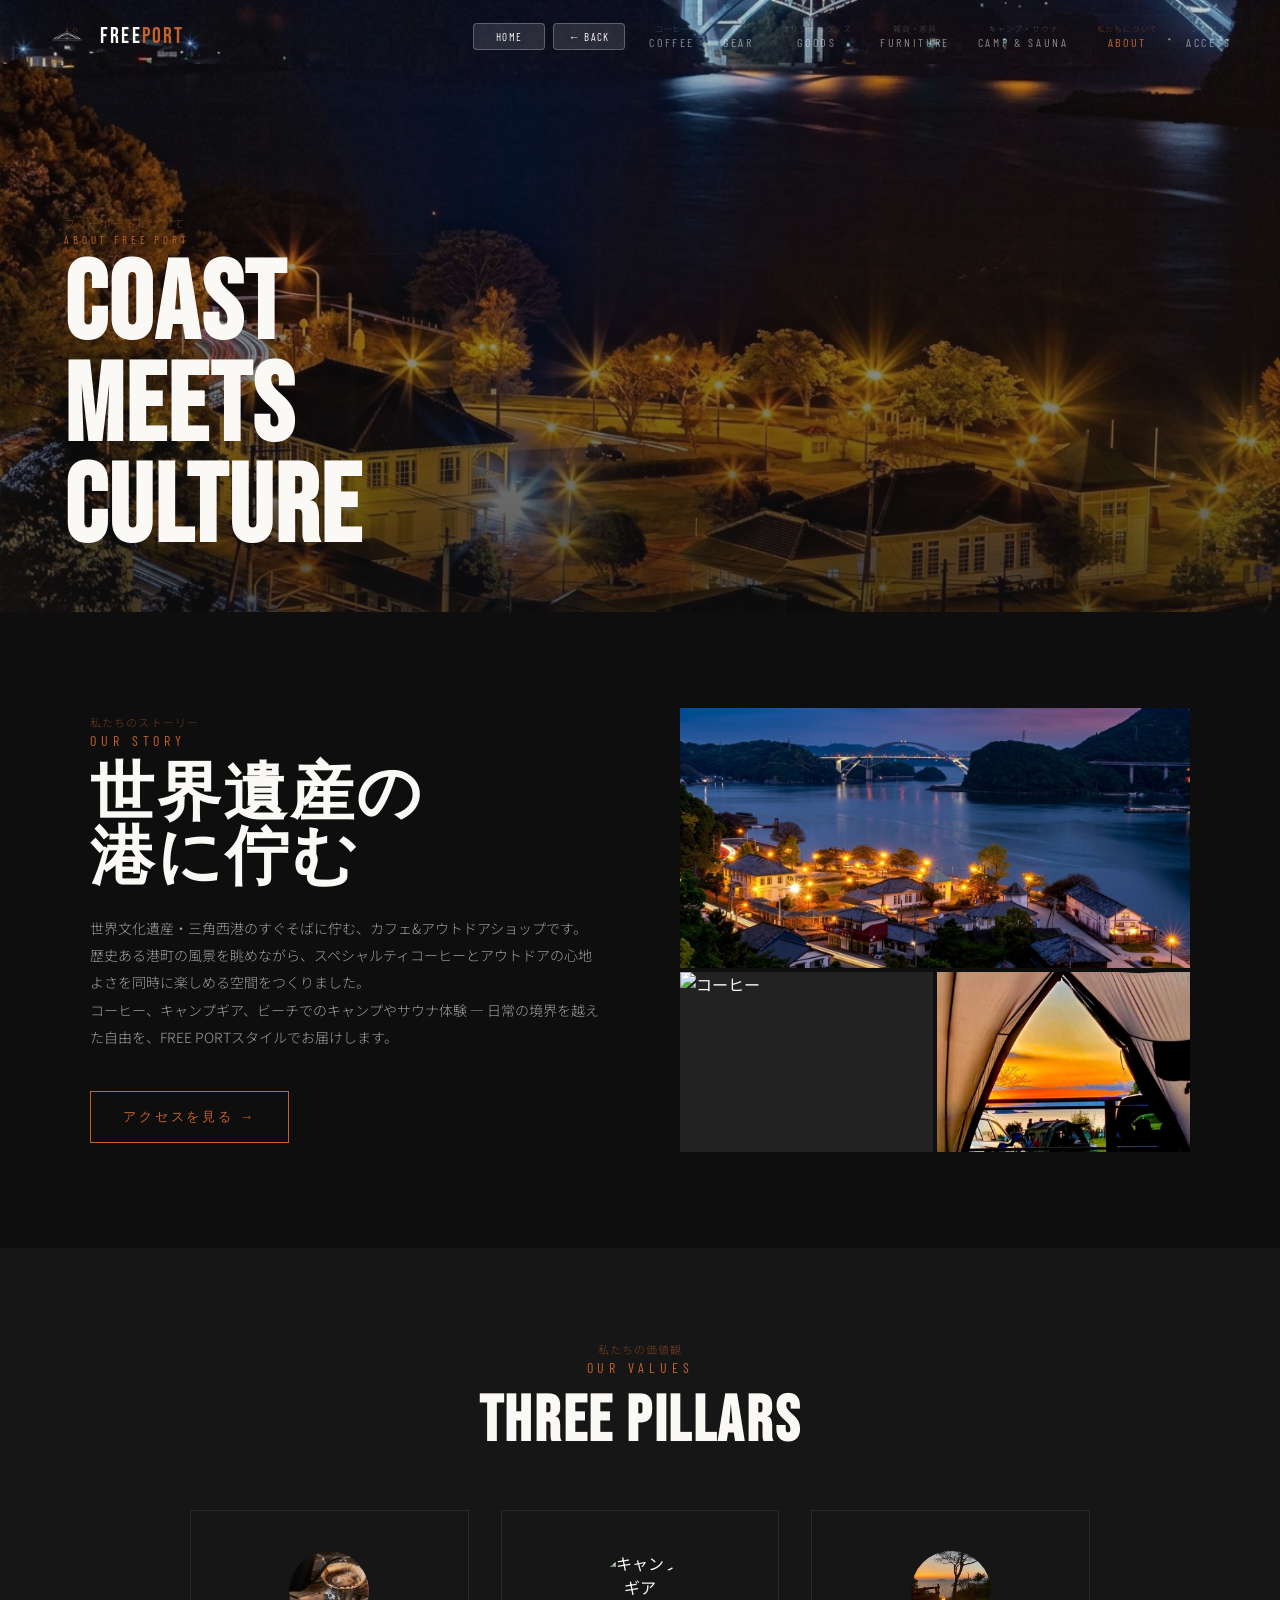
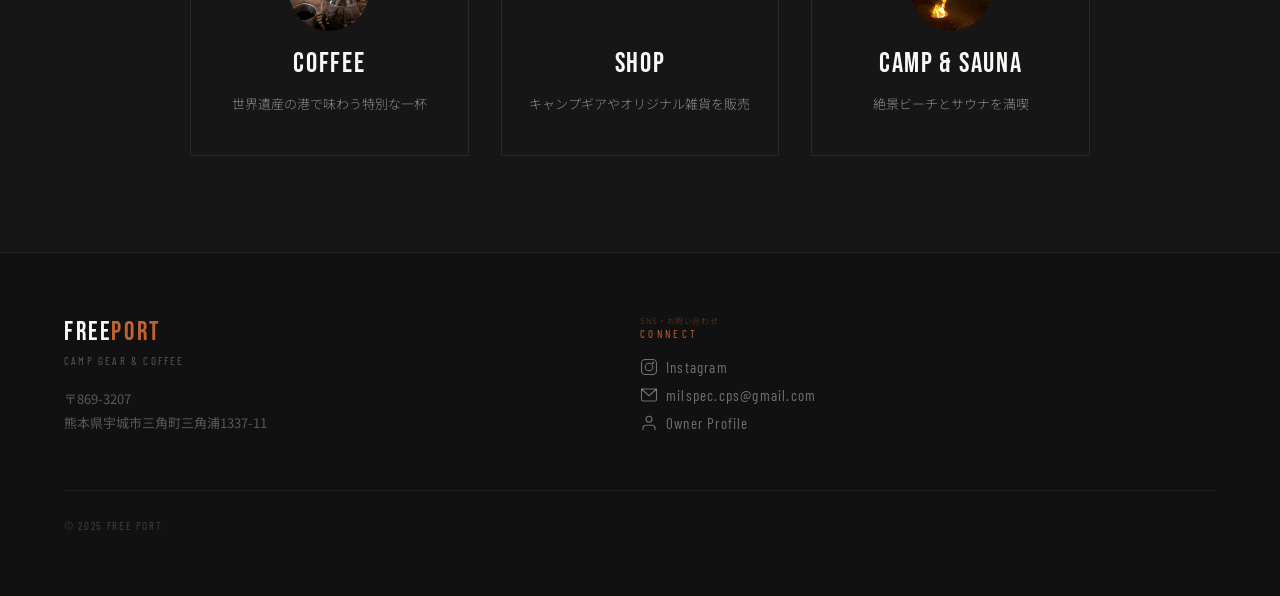
==== about.html @ 6ce8e7e0 "Update navigation with HOME/BACK buttons, swap coffee image, reverse furniture layout - Replace Back" ====
<!doctype html>
<html lang="ja">
    <head>
        <meta charset="UTF-8" />
        <meta name="viewport" content="width=device-width,initial-scale=1.0" />
        <title>About &mdash; FREE PORT</title>
        <link rel="stylesheet" href="css/shared.css" />
    </head>
    <body>
        <header class="site-header">
            <a href="index.html" class="h-logo">
                <div class="h-logo-svg" style="color: #faf9f6; width: 38px">
                    <svg
                        viewBox="0 0 320 140"
                        xmlns="http://www.w3.org/2000/svg"
                        fill="none"
                    >
                        <g
                            stroke="currentColor"
                            stroke-width="1.8"
                            stroke-linecap="round"
                            stroke-linejoin="round"
                        >
                            <line x1="52" y1="105" x2="268" y2="105" />
                            <path d="M52,105 Q160,15 268,105" />
                            <path d="M84,105 Q160,38 236,105" />
                            <path d="M160,105 L160,17" />
                            <path d="M52,105 L160,63 L268,105" />
                            <path d="M84,105 L160,42 L236,105" />
                            <path d="M52,105 L119,80 L160,105" />
                            <path d="M268,105 L201,80 L160,105" />
                            <path d="M119,80 L160,63 L201,80" />
                            <path d="M119,80 L84,105" />
                            <path d="M201,80 L236,105" />
                            <path
                                d="M38,116 Q64,109 90,116 Q116,123 142,116 Q168,109 194,116 Q220,123 246,116 Q272,109 284,113"
                                stroke-width="1.2"
                            />
                            <path
                                d="M38,124 Q64,117 90,124 Q116,131 142,124 Q168,117 194,124 Q220,131 246,124 Q272,117 284,121"
                                stroke-width="1.2"
                            />
                        </g>
                        <circle
                            cx="228"
                            cy="38"
                            r="17"
                            stroke="#C4622D"
                            stroke-width="2.2"
                        />
                    </svg>
                </div>
                <span class="h-logo-txt">FREE<span>PORT</span></span>
            </a>
            <div class="h-back-group">
                <a href="index.html" class="h-back-btn">HOME</a>
                <a href="javascript:history.back()" class="h-back-btn">← BACK</a>
            </div>
            <nav>
                <ul class="h-nav">
                    <li><a href="coffee.html"><span class="ja">コーヒー</span>Coffee</a></li>
                    <li><a href="gear.html"><span class="ja">ギア</span>Gear</a></li>
                    <li><a href="goods.html"><span class="ja">オリジナルグッズ</span>Goods</a></li>
                    <li><a href="furniture.html"><span class="ja">雑貨・家具</span>Furniture</a></li>
                    <li><a href="camp.html"><span class="ja">キャンプ・サウナ</span>Camp &amp; Sauna</a></li>
                    <li><a href="about.html" class="active"><span class="ja">私たちについて</span>About</a></li>
                    <li><a href="access.html"><span class="ja">アクセス</span>Access</a></li>
                </ul>
            </nav>
            <button class="h-menu-btn" aria-label="メニュー"><span></span></button>
        </header>

        <div class="page-hero">
            <div
                class="hero-bg"
                style="
                    background-image: url(&quot;images/IMG_6284.JPG&quot;);
                "
            ></div>
            <div class="hero-content">
                <p class="hero-label">
                    <span class="ja">フリーポートについて</span>About Free Port
                </p>
                <h1 class="hero-title">COAST<br />MEETS<br />CULTURE</h1>
            </div>
        </div>

        <section class="sec sec-dark">
            <div
                class="grid-2"
                style="
                    max-width: 1100px;
                    margin: 0 auto;
                    gap: 80px;
                    align-items: center;
                "
            >
                <div class="reveal">
                    <p class="sec-label">
                        <span class="ja">私たちのストーリー</span>Our Story
                    </p>
                    <h2 class="sec-title" style="color: #faf9f6">
                        世界遺産の<br />港に佇む
                    </h2>
                    <p class="sec-body">
                        世界文化遺産・三角西港のすぐそばに佇む、カフェ&amp;アウトドアショップです。
                    </p>
                    <p class="sec-body">
                        歴史ある港町の風景を眺めながら、スペシャルティコーヒーとアウトドアの心地よさを同時に楽しめる空間をつくりました。
                    </p>
                    <p class="sec-body">
                        コーヒー、キャンプギア、ビーチでのキャンプやサウナ体験 —
                        日常の境界を越えた自由を、FREE
                        PORTスタイルでお届けします。
                    </p>
                    <a href="access.html" class="cta-btn">アクセスを見る →</a>
                </div>
                <div
                    class="reveal reveal-d1 rg-2"
                    style="
                        display: grid;
                        grid-template-columns: 1fr 1fr;
                        grid-template-rows: auto auto;
                        gap: 4px;
                    "
                >
                    <div
                        class="img-fill"
                        style="grid-column: 1/-1; height: 260px"
                    >
                        <img
                            src="images/IMG_6280.JPG"
                            alt="&#24215;&#33303;"
                        />
                    </div>
                    <div class="img-fill" style="height: 180px">
                        <img
                            src="https://images.unsplash.com/photo-1495474472287-4d71bcdd2085?w=600&q=70"
                            alt="&#12467;&#12540;&#12498;&#12540;"
                        />
                    </div>
                    <div class="img-fill" style="height: 180px">
                        <img
                            src="images/IMG_6285.jpg"
                            alt="&#12461;&#12515;&#12531;&#12503;"
                        />
                    </div>
                </div>
            </div>
        </section>

        <section class="sec sec-mid" style="text-align: center">
            <p class="sec-label reveal" style="justify-content: center">
                <span class="ja">私たちの価値観</span>Our Values
            </p>
            <h2
                class="sec-title reveal"
                style="color: #faf9f6; margin-bottom: 56px"
            >
                THREE PILLARS
            </h2>
            <div
                class="grid-3"
                style="max-width: 900px; margin: 0 auto; gap: 32px"
            >
                <a
                    href="coffee.html"
                    class="reveal"
                    style="
                        padding: 40px 24px;
                        border: 1px solid rgba(255, 255, 255, 0.08);
                        text-decoration: none;
                        display: block;
                        transition: border-color 0.3s;
                    "
                    onmouseover="
                        this.style.borderColor = 'rgba(255,255,255,0.3)'
                    "
                    onmouseout="
                        this.style.borderColor = 'rgba(255,255,255,0.08)'
                    "
                >
                    <div
                        style="
                            width: 80px;
                            height: 80px;
                            border-radius: 50%;
                            overflow: hidden;
                            margin: 0 auto 16px;
                        "
                    >
                        <img
                            src="images/ChatGPT Image 2026年3月31日 16_02_15.png"
                            alt="コーヒー"
                            style="width: 100%; height: 100%; object-fit: cover"
                        />
                    </div>
                    <div
                        style="
                            font-family: &quot;Bebas Neue&quot;, sans-serif;
                            font-size: 28px;
                            letter-spacing: 0.06em;
                            color: #faf9f6;
                            margin-bottom: 12px;
                        "
                    >
                        COFFEE
                    </div>
                    <p
                        style="
                            font-size: 13px;
                            line-height: 1.8;
                            color: rgba(255, 255, 255, 0.5);
                            font-weight: 300;
                        "
                    >
                        世界遺産の港で味わう特別な一杯
                    </p>
                </a>
                <a
                    href="index.html#shop"
                    class="reveal reveal-d1"
                    style="
                        padding: 40px 24px;
                        border: 1px solid rgba(255, 255, 255, 0.08);
                        text-decoration: none;
                        display: block;
                        transition: border-color 0.3s;
                    "
                    onmouseover="
                        this.style.borderColor = 'rgba(255,255,255,0.3)'
                    "
                    onmouseout="
                        this.style.borderColor = 'rgba(255,255,255,0.08)'
                    "
                >
                    <div
                        style="
                            width: 80px;
                            height: 80px;
                            border-radius: 50%;
                            overflow: hidden;
                            margin: 0 auto 16px;
                        "
                    >
                        <img
                            src="https://images.unsplash.com/photo-1504280390367-361c6d9f38f4?w=200&q=70"
                            alt="キャンプギア"
                            style="width: 100%; height: 100%; object-fit: cover"
                        />
                    </div>
                    <div
                        style="
                            font-family: &quot;Bebas Neue&quot;, sans-serif;
                            font-size: 28px;
                            letter-spacing: 0.06em;
                            color: #faf9f6;
                            margin-bottom: 12px;
                        "
                    >
                        SHOP
                    </div>
                    <p
                        style="
                            font-size: 13px;
                            line-height: 1.8;
                            color: rgba(255, 255, 255, 0.5);
                            font-weight: 300;
                        "
                    >
                        キャンプギアやオリジナル雑貨を販売
                    </p>
                </a>
                <a
                    href="camp.html"
                    class="reveal reveal-d2"
                    style="
                        padding: 40px 24px;
                        border: 1px solid rgba(255, 255, 255, 0.08);
                        text-decoration: none;
                        display: block;
                        transition: border-color 0.3s;
                    "
                    onmouseover="
                        this.style.borderColor = 'rgba(255,255,255,0.3)'
                    "
                    onmouseout="
                        this.style.borderColor = 'rgba(255,255,255,0.08)'
                    "
                >
                    <div
                        style="
                            width: 80px;
                            height: 80px;
                            border-radius: 50%;
                            overflow: hidden;
                            margin: 0 auto 16px;
                        "
                    >
                        <img
                            src="images/IMG_6282.jpg"
                            alt="ビーチ"
                            style="width: 100%; height: 100%; object-fit: cover"
                        />
                    </div>
                    <div
                        style="
                            font-family: &quot;Bebas Neue&quot;, sans-serif;
                            font-size: 28px;
                            letter-spacing: 0.06em;
                            color: #faf9f6;
                            margin-bottom: 12px;
                        "
                    >
                        CAMP &amp; SAUNA
                    </div>
                    <p
                        style="
                            font-size: 13px;
                            line-height: 1.8;
                            color: rgba(255, 255, 255, 0.5);
                            font-weight: 300;
                        "
                    >
                        絶景ビーチとサウナを満喫
                    </p>
                </a>
            </div>
        </section>

        <footer class="site-footer">
            <div class="footer-inner">
                <div>
                    <div class="footer-brand">FREE<span>PORT</span></div>
                    <div class="footer-sub">Camp Gear &amp; Coffee</div>
                    <div class="footer-addr">
                        〒869-3207<br>熊本県宇城市三角町三角浦1337-11
                    </div>
                </div>
                <div>
                    <div class="footer-col-title">
                        <span class="ja">SNS・お問い合わせ</span>Connect
                    </div>
                    <ul class="footer-links">
                        <li>
                            <a href="https://www.instagram.com/freeport.misumi/" target="_blank" style="display:flex;align-items:center;gap:8px">
                                <svg width="18" height="18" viewBox="0 0 24 24" fill="none" stroke="currentColor" stroke-width="1.5" stroke-linecap="round" stroke-linejoin="round"><rect x="2" y="2" width="20" height="20" rx="5"/><circle cx="12" cy="12" r="5"/><circle cx="17.5" cy="6.5" r="1.5" fill="currentColor" stroke="none"/></svg>
                                Instagram
                            </a>
                        </li>
                        <li>
                            <a href="mailto:milspec.cps@gmail.com" style="display:flex;align-items:center;gap:8px">
                                <svg width="18" height="18" viewBox="0 0 24 24" fill="none" stroke="currentColor" stroke-width="1.5" stroke-linecap="round" stroke-linejoin="round"><rect x="2" y="4" width="20" height="16" rx="2"/><path d="M22 4L12 13 2 4"/></svg>
                                milspec.cps@gmail.com
                            </a>
                        </li>
                        <li>
                            <a href="https://share-me.design/TOKIO" target="_blank" style="display:flex;align-items:center;gap:8px">
                                <svg width="18" height="18" viewBox="0 0 24 24" fill="none" stroke="currentColor" stroke-width="1.5" stroke-linecap="round" stroke-linejoin="round"><path d="M20 21v-2a4 4 0 0 0-4-4H8a4 4 0 0 0-4 4v2"/><circle cx="12" cy="7" r="4"/></svg>
                                Owner Profile
                            </a>
                        </li>
                    </ul>
                </div>
            </div>
            <div class="footer-bottom">
                <span class="footer-copy">&copy; 2025 FREE PORT.</span>
                            </div>
        </footer>
        <script src="js/shared.js"></script>
    </body>
</html>
---- css/shared.css ----
@import url('https://fonts.googleapis.com/css2?family=Bebas+Neue&family=Barlow+Condensed:wght@300;400;600&family=Noto+Sans+JP:wght@300;400&display=swap');
*,*::before,*::after{margin:0;padding:0;box-sizing:border-box}
html{scroll-behavior:smooth}
body{font-family:'Noto Sans JP',sans-serif;background:#0e0e0e;color:#FAF9F6;overflow-x:hidden}
:root{--rust:#C4622D;--sand:#E8DCC8;--dark:#0e0e0e;--mid:#161616;--white:#FAF9F6;--ocean:#2B5F75}
a{color:inherit;text-decoration:none}
img{display:block;width:100%;object-fit:cover}

/* HEADER */
.site-header{position:fixed;top:0;left:0;right:0;z-index:100;height:72px;display:flex;align-items:center;justify-content:space-between;padding:0 48px;transition:background 0.4s,backdrop-filter 0.4s}
.site-header.scrolled{background:rgba(14,14,14,0.92);backdrop-filter:blur(14px)}
.h-logo{display:flex;align-items:center;gap:14px}
.h-logo-svg{width:38px;height:auto;flex-shrink:0}
.h-logo-txt{font-family:'Bebas Neue',sans-serif;font-size:22px;letter-spacing:0.1em;color:var(--white)}
.h-logo-txt span{color:var(--rust)}
.h-nav{display:flex;gap:28px;list-style:none}
.h-nav a{font-family:'Barlow Condensed',sans-serif;font-size:12px;letter-spacing:0.22em;text-transform:uppercase;color:rgba(255,255,255,0.5);transition:color 0.2s;display:flex;flex-direction:column;align-items:center;line-height:1}
.h-nav a .ja{font-family:'Noto Sans JP',sans-serif;font-size:8px;font-weight:300;letter-spacing:0.1em;opacity:0.5;margin-bottom:3px;text-transform:none;display:block}
.h-nav a:hover,.h-nav a.active{color:var(--rust)}
/* MOBILE MENU BUTTON */
.h-menu-btn{display:none;align-items:center;justify-content:center;width:40px;height:40px;background:none;border:none;cursor:pointer;z-index:101}
.h-menu-btn span,.h-menu-btn span::before,.h-menu-btn span::after{display:block;width:20px;height:1.5px;background:var(--white);position:relative;transition:all 0.3s}
.h-menu-btn span::before,.h-menu-btn span::after{content:'';position:absolute;left:0}
.h-menu-btn span::before{top:-6px}
.h-menu-btn span::after{top:6px}
.h-menu-btn.open span{background:transparent}
.h-menu-btn.open span::before{top:0;transform:rotate(45deg)}
.h-menu-btn.open span::after{top:0;transform:rotate(-45deg)}
.h-back{font-family:'Barlow Condensed',sans-serif;font-size:11px;letter-spacing:0.2em;text-transform:uppercase;color:rgba(255,255,255,0.4);display:flex;align-items:center;gap:6px;transition:color 0.2s;margin-left:auto;margin-right:24px;white-space:nowrap}
.h-back:hover{color:var(--rust)}
.h-back-group{display:flex;align-items:center;gap:8px;margin-left:auto;margin-right:24px}
.h-back-btn{font-family:'Barlow Condensed',sans-serif;font-size:11px;letter-spacing:0.12em;text-transform:uppercase;color:#faf9f6;background:rgba(255,255,255,0.12);border:1px solid rgba(255,255,255,0.25);border-radius:4px;padding:6px 14px;min-width:72px;text-align:center;justify-content:center;white-space:nowrap;transition:background 0.2s,color 0.2s,border-color 0.2s;text-decoration:none;display:inline-flex;align-items:center;gap:4px}
.h-back-btn:hover{background:var(--rust);border-color:var(--rust);color:#fff}

/* PAGE HERO */
.page-hero{height:68vh;min-height:480px;position:relative;display:flex;align-items:flex-end;overflow:hidden}
.hero-bg{position:absolute;inset:0;background-size:cover;background-position:center;transition:transform 8s ease}
.page-hero:hover .hero-bg{transform:scale(1.03)}
.hero-bg::after{content:'';position:absolute;inset:0;background:linear-gradient(to bottom,rgba(14,14,14,0.15) 0%,rgba(14,14,14,0.72) 100%)}
.hero-content{position:relative;z-index:1;padding:0 64px 52px}
.hero-label{font-family:'Barlow Condensed',sans-serif;font-size:11px;letter-spacing:0.35em;text-transform:uppercase;color:var(--rust);margin-bottom:10px}
.hero-title{font-family:'Bebas Neue',sans-serif;font-size:clamp(52px,9vw,110px);line-height:0.92;letter-spacing:0.02em;color:var(--white)}

/* SECTION BASE */
.sec{padding:96px 64px}
.sec-label{font-family:'Barlow Condensed',sans-serif;font-size:14px;letter-spacing:0.35em;text-transform:uppercase;color:var(--rust);margin-bottom:14px}
.sec-title{font-family:'Bebas Neue',sans-serif;font-size:clamp(38px,5vw,68px);letter-spacing:0.04em;line-height:1;margin-bottom:24px}
.sec-body{font-size:14px;line-height:1.95;color:rgba(255,255,255,0.6);font-weight:300;max-width:520px}
.sec-dark{background:var(--dark)}
.sec-mid{background:var(--mid)}
.sec-light{background:#F5F0EA;color:#1a1a1a}
.sec-light .sec-label{color:var(--rust)}
.sec-light .sec-body{color:rgba(0,0,0,0.55)}

/* GRID */
.grid-2{display:grid;grid-template-columns:1fr 1fr;gap:0}
.grid-3{display:grid;grid-template-columns:repeat(3,1fr);gap:2px}
.img-fill{overflow:hidden;background:#222}
.img-fill img{height:100%;object-fit:cover;transition:transform 0.6s ease}
.img-fill:hover img{transform:scale(1.04)}

/* FEATURE LIST */
.feat-list{display:flex;flex-direction:column;gap:0;margin-top:40px}
.feat-item{display:flex;gap:20px;align-items:flex-start;padding:24px 0;border-bottom:1px solid rgba(255,255,255,0.07)}
.feat-item:first-child{border-top:1px solid rgba(255,255,255,0.07)}
.feat-icon{width:40px;height:40px;background:var(--ocean);display:flex;align-items:center;justify-content:center;font-size:18px;flex-shrink:0;margin-top:2px}
.feat-title{font-family:'Barlow Condensed',sans-serif;font-size:16px;letter-spacing:0.1em;text-transform:uppercase;color:var(--white);margin-bottom:5px}
.feat-desc{font-size:13px;line-height:1.75;color:rgba(255,255,255,0.5);font-weight:300}

/* CTA BUTTON */
.cta-btn{display:inline-flex;align-items:center;gap:14px;font-family:'Barlow Condensed',sans-serif;font-size:13px;letter-spacing:0.22em;text-transform:uppercase;color:var(--rust);border:1px solid var(--rust);padding:16px 32px;transition:all 0.3s;margin-top:40px}
.cta-btn:hover{background:var(--rust);color:var(--white)}

/* REVEAL */
.reveal{opacity:1;transform:none;transition:opacity 0.8s ease,transform 0.8s ease}
.js-loaded .reveal{opacity:0;transform:translateY(28px)}
.js-loaded .reveal.visible{opacity:1;transform:none}
.reveal-d1{transition-delay:0.1s}.reveal-d2{transition-delay:0.2s}.reveal-d3{transition-delay:0.3s}

/* FOOTER */
.site-footer{background:#111;border-top:1px solid rgba(255,255,255,0.07);padding:64px}
.footer-inner{display:grid;grid-template-columns:2fr 1fr 1fr;gap:56px;margin-bottom:48px}
.footer-brand{font-family:'Bebas Neue',sans-serif;font-size:26px;letter-spacing:0.1em;color:var(--white);margin-bottom:6px}
.footer-brand span{color:var(--rust)}
.footer-sub{font-family:'Barlow Condensed',sans-serif;font-size:11px;letter-spacing:0.2em;text-transform:uppercase;color:rgba(255,255,255,0.3);margin-bottom:20px}
.footer-addr{font-size:13px;line-height:1.85;color:rgba(255,255,255,0.3)}
.footer-col-title{font-family:'Barlow Condensed',sans-serif;font-size:11px;letter-spacing:0.3em;text-transform:uppercase;color:var(--rust);margin-bottom:18px}
.footer-links{list-style:none}
.footer-links li{margin-bottom:10px}
.footer-links a{font-family:'Barlow Condensed',sans-serif;font-size:15px;letter-spacing:0.08em;color:rgba(255,255,255,0.4);transition:color 0.2s}
.footer-links a:hover{color:var(--white)}
.footer-bottom{padding-top:28px;border-top:1px solid rgba(255,255,255,0.06);display:flex;justify-content:space-between;align-items:center}
.footer-copy{font-family:'Barlow Condensed',sans-serif;font-size:11px;letter-spacing:0.15em;color:rgba(255,255,255,0.2)}

/* MOBILE */
@media(max-width:768px){
  .site-header{padding:0 20px;height:56px}
  .h-nav{display:none}
  .h-menu-btn{display:flex!important}
  .h-nav.open{display:flex;flex-direction:column;position:fixed;top:56px;left:0;right:0;bottom:0;background:rgba(14,14,14,0.97);padding:40px 24px;gap:0;z-index:99}
  .h-nav.open li{border-bottom:1px solid rgba(255,255,255,0.06)}
  .h-nav.open a{padding:18px 0;font-size:14px;letter-spacing:0.18em;flex-direction:row;gap:10px;align-items:center}
  .h-nav.open a .ja{display:none}
  .sec{padding:48px 20px}
  .hero-content{padding:0 20px 28px}
  .hero-title{font-size:clamp(40px,12vw,64px)!important}
  .sec-title{font-size:clamp(28px,8vw,44px)!important}
  .sec-body{font-size:13px;line-height:1.85}
  .page-hero{height:55vh;min-height:360px}
  .grid-2,.grid-3{grid-template-columns:1fr}
  .footer-inner{grid-template-columns:1fr;gap:32px}
  .site-footer{padding:40px 20px}
  .footer-bottom{flex-direction:column;gap:8px}
  .cta-btn{padding:14px 24px;font-size:12px;width:100%;justify-content:center}
  /* responsive grid helpers */
  .rg{grid-template-columns:1fr!important}
  .rg-2{grid-template-columns:1fr 1fr!important}
  .rg [style*="grid-column"]{grid-column:1/-1!important}
  .rg [style*="grid-row"]{grid-row:auto!important}
  .rg-gap{gap:40px!important}
  .feat-list{margin-top:28px}
  .feat-item{padding:18px 0}
}

/* BILINGUAL - Japanese subtitle above English */
.ja{font-family:'Noto Sans JP',sans-serif;font-weight:300;letter-spacing:0.1em;text-transform:none;display:block;opacity:0.5;line-height:1}
.h-nav a .ja{font-size:8px;margin-bottom:3px;opacity:0.45}
.hero-label .ja,.sec-label .ja{font-size:11px;margin-bottom:4px;opacity:0.55}
.footer-col-title .ja{font-size:8px;margin-bottom:2px;letter-spacing:0.08em}
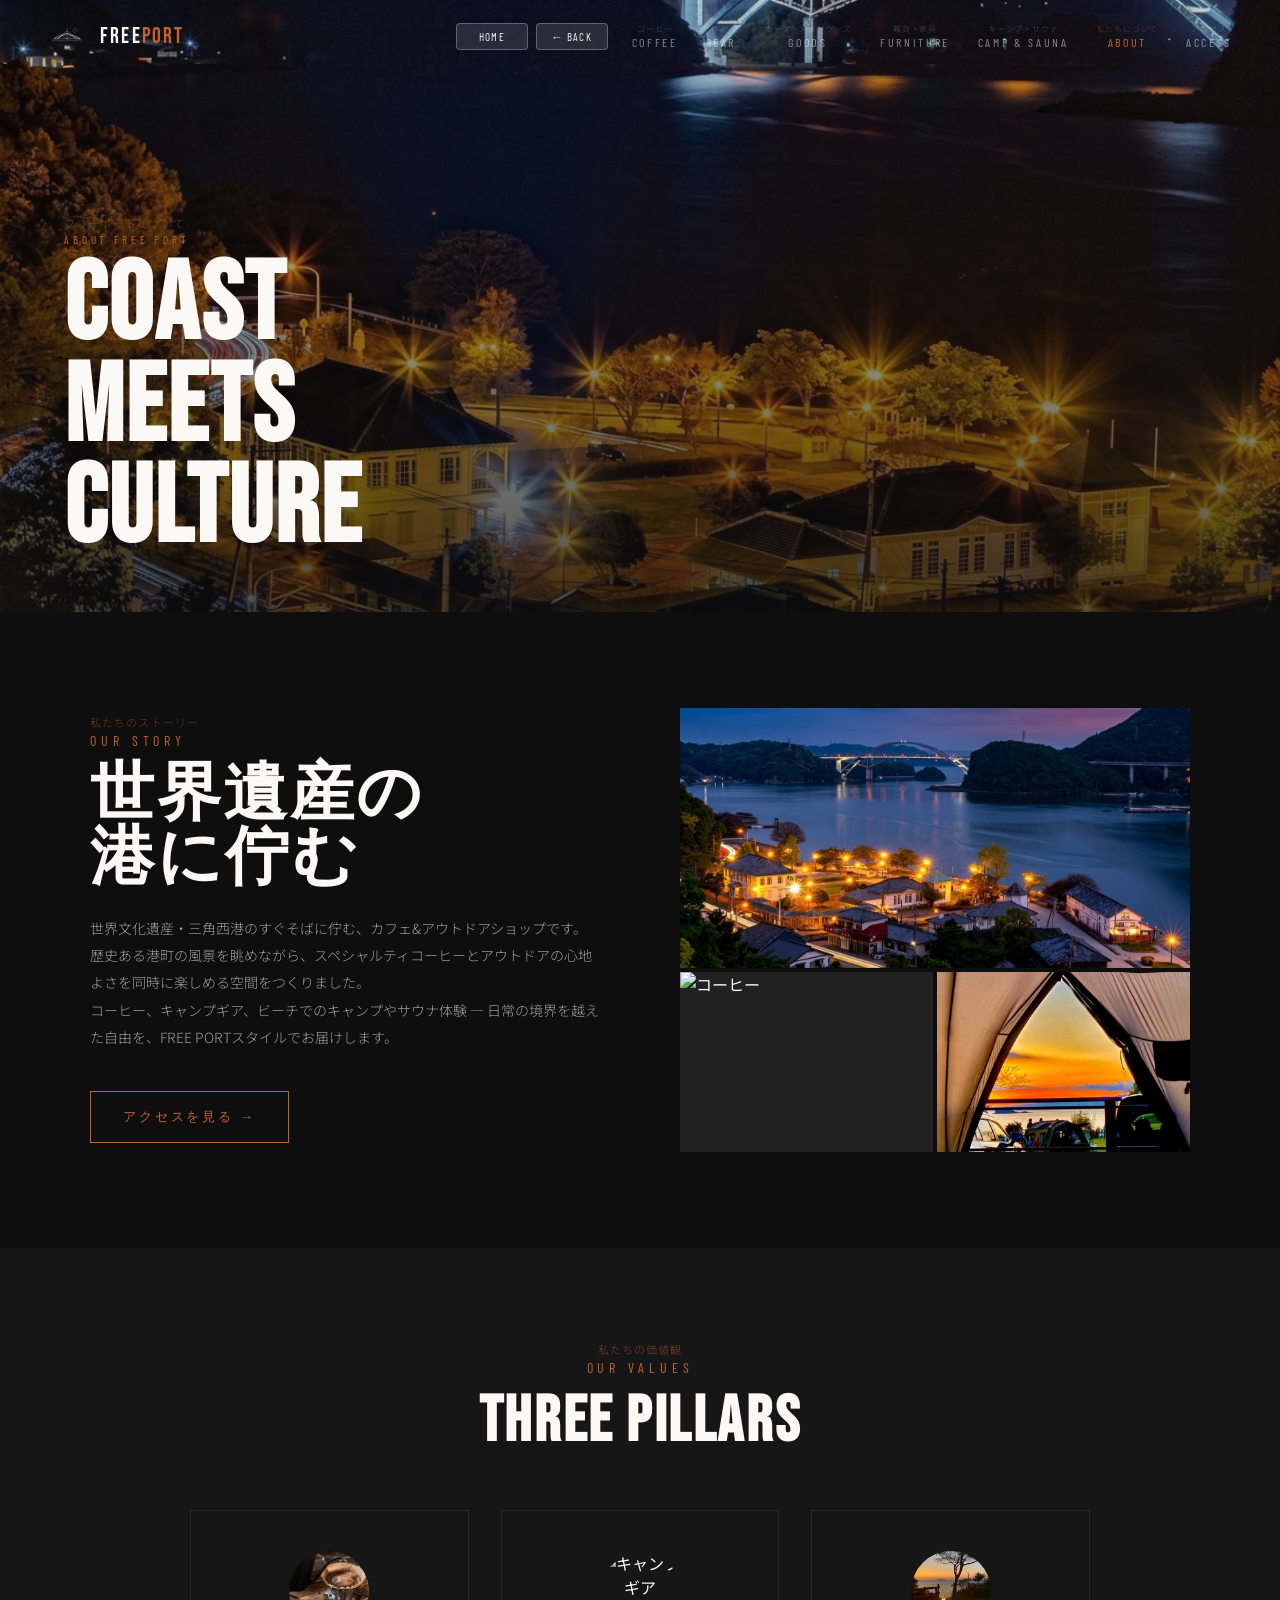
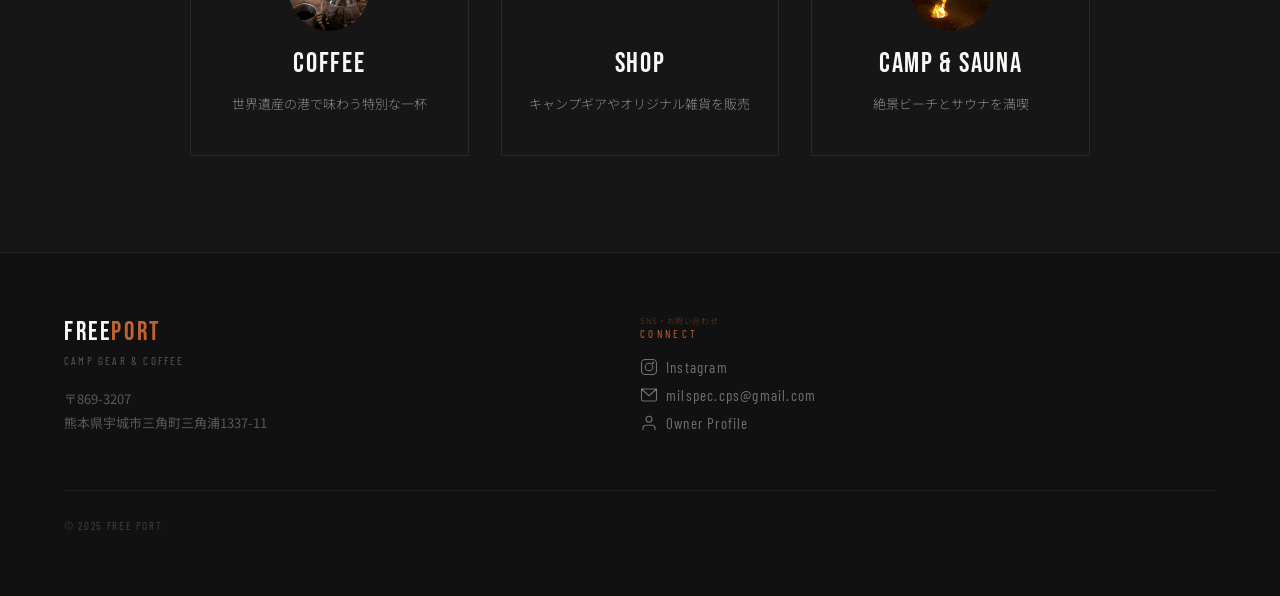
==== commit aeba0d9f: "Rename Original Goods to Ordermade, update gear/goods text and mobile layout fixes Co-Authored-By: C" ====
--- a/about.html
+++ b/about.html
@@ -60,7 +60,7 @@
                 <ul class="h-nav">
                     <li><a href="coffee.html"><span class="ja">コーヒー</span>Coffee</a></li>
                     <li><a href="gear.html"><span class="ja">ギア</span>Gear</a></li>
-                    <li><a href="goods.html"><span class="ja">オリジナルグッズ</span>Goods</a></li>
+                    <li><a href="goods.html"><span class="ja">オーダーメイドグッズ</span>Goods</a></li>
                     <li><a href="furniture.html"><span class="ja">雑貨・家具</span>Furniture</a></li>
                     <li><a href="camp.html"><span class="ja">キャンプ・サウナ</span>Camp &amp; Sauna</a></li>
                     <li><a href="about.html" class="active"><span class="ja">私たちについて</span>About</a></li>
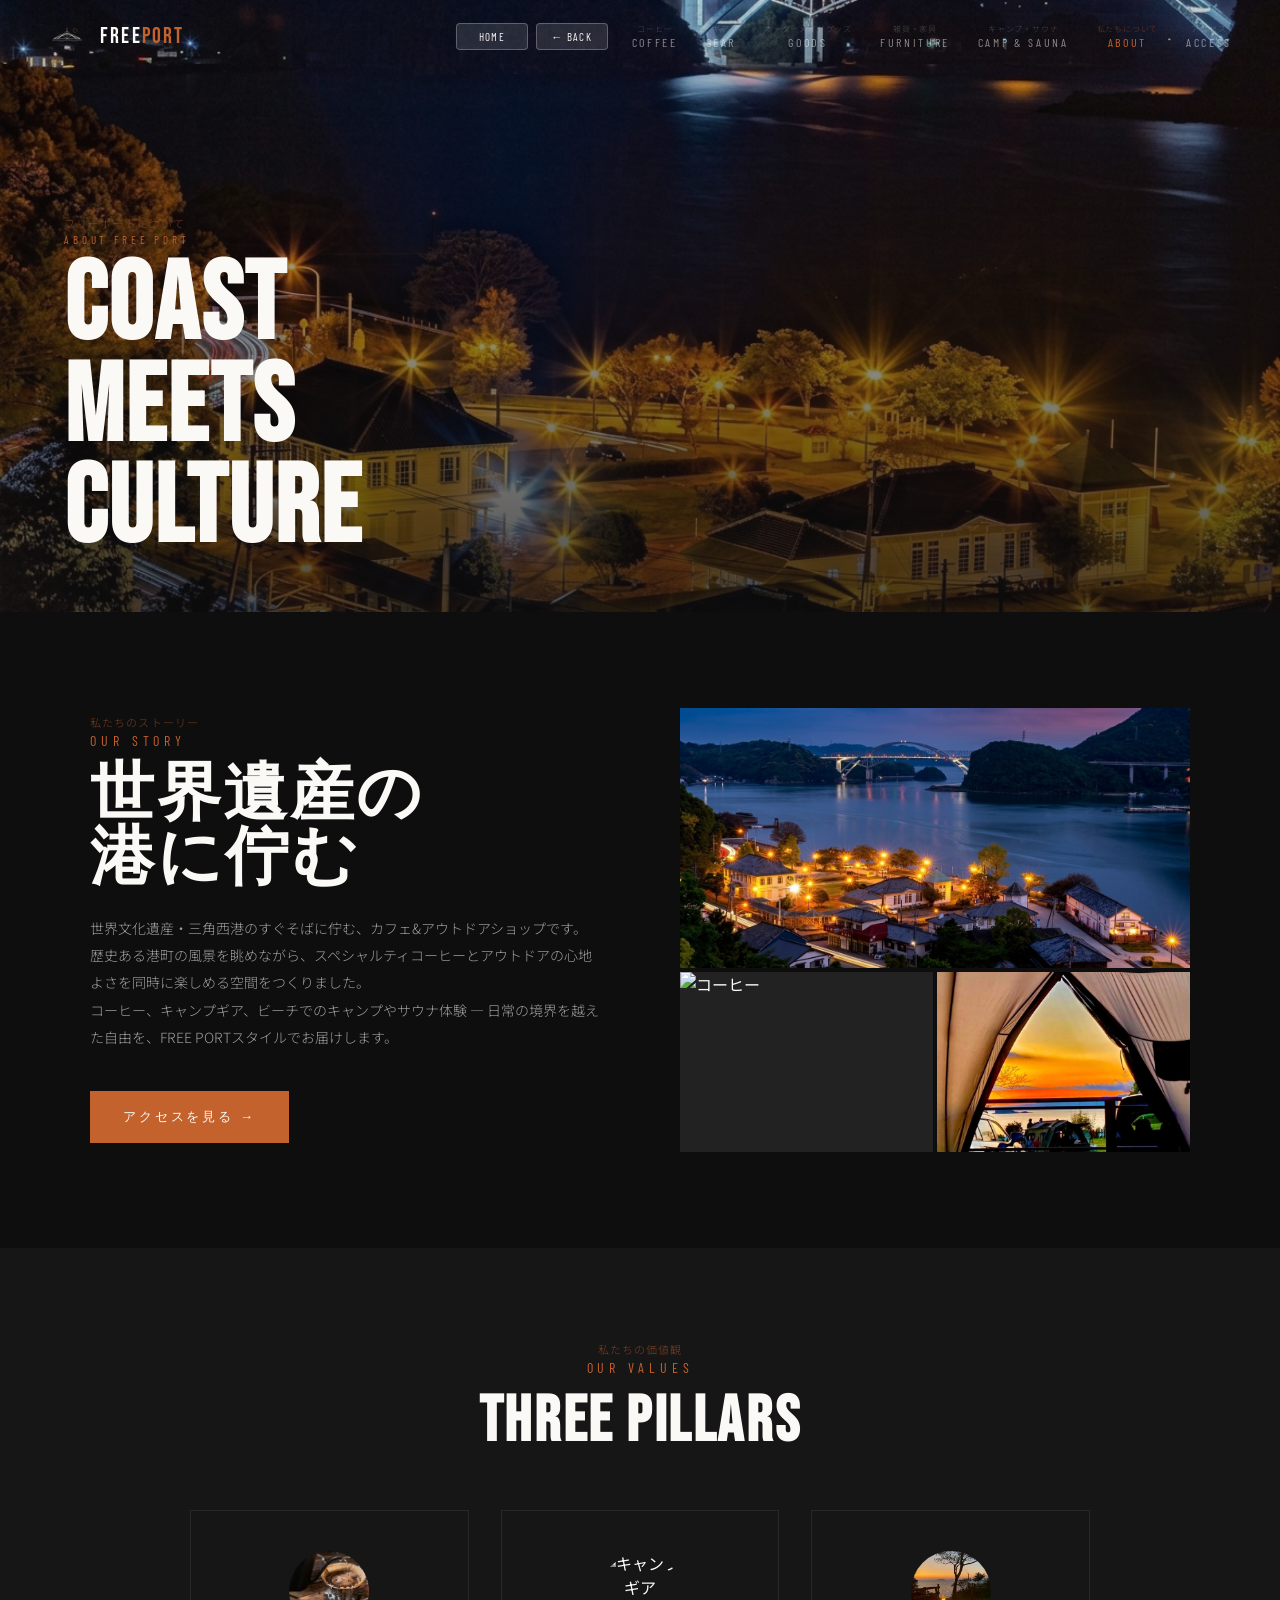
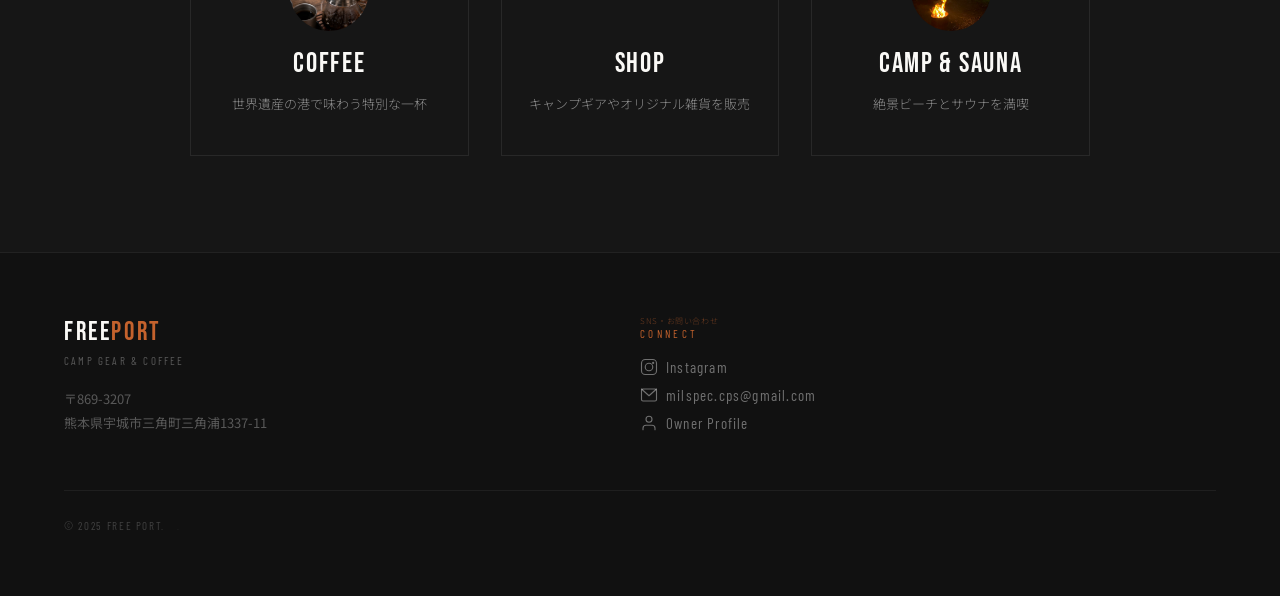
==== commit 7d9124d2: "Add admin CMS with index/footer/password editors and page updates - Add admin.html with full CMS: ed" ====
--- a/about.html
+++ b/about.html
@@ -73,15 +73,16 @@
         <div class="page-hero">
             <div
                 class="hero-bg"
+                data-cms-image="about_hero"
                 style="
                     background-image: url(&quot;images/IMG_6284.JPG&quot;);
                 "
             ></div>
             <div class="hero-content">
-                <p class="hero-label">
+                <p class="hero-label" data-cms-section="about_hero" data-cms-field="label">
                     <span class="ja">フリーポートについて</span>About Free Port
                 </p>
-                <h1 class="hero-title">COAST<br />MEETS<br />CULTURE</h1>
+                <h1 class="hero-title" data-cms-section="about_hero" data-cms-field="title">COAST<br />MEETS<br />CULTURE</h1>
             </div>
         </div>
 
@@ -96,19 +97,19 @@
                 "
             >
                 <div class="reveal">
-                    <p class="sec-label">
+                    <p class="sec-label" data-cms-section="about_story" data-cms-field="label">
                         <span class="ja">私たちのストーリー</span>Our Story
                     </p>
-                    <h2 class="sec-title" style="color: #faf9f6">
+                    <h2 class="sec-title" style="color: #faf9f6" data-cms-section="about_story" data-cms-field="title">
                         世界遺産の<br />港に佇む
                     </h2>
-                    <p class="sec-body">
+                    <p class="sec-body" data-cms-section="about_story" data-cms-field="body1">
                         世界文化遺産・三角西港のすぐそばに佇む、カフェ&amp;アウトドアショップです。
                     </p>
-                    <p class="sec-body">
+                    <p class="sec-body" data-cms-section="about_story" data-cms-field="body2">
                         歴史ある港町の風景を眺めながら、スペシャルティコーヒーとアウトドアの心地よさを同時に楽しめる空間をつくりました。
                     </p>
-                    <p class="sec-body">
+                    <p class="sec-body" data-cms-section="about_story" data-cms-field="body3">
                         コーヒー、キャンプギア、ビーチでのキャンプやサウナ体験 —
                         日常の境界を越えた自由を、FREE
                         PORTスタイルでお届けします。
@@ -126,6 +127,7 @@
                 >
                     <div
                         class="img-fill"
+                        data-cms-image="about_story_1"
                         style="grid-column: 1/-1; height: 260px"
                     >
                         <img
@@ -133,13 +135,13 @@
                             alt="&#24215;&#33303;"
                         />
                     </div>
-                    <div class="img-fill" style="height: 180px">
+                    <div class="img-fill" data-cms-image="about_story_2" style="height: 180px">
                         <img
                             src="https://images.unsplash.com/photo-1495474472287-4d71bcdd2085?w=600&q=70"
                             alt="&#12467;&#12540;&#12498;&#12540;"
                         />
                     </div>
-                    <div class="img-fill" style="height: 180px">
+                    <div class="img-fill" data-cms-image="about_story_3" style="height: 180px">
                         <img
                             src="images/IMG_6285.jpg"
                             alt="&#12461;&#12515;&#12531;&#12503;"
@@ -150,12 +152,13 @@
         </section>
 
         <section class="sec sec-mid" style="text-align: center">
-            <p class="sec-label reveal" style="justify-content: center">
+            <p class="sec-label reveal" style="justify-content: center" data-cms-section="about_values" data-cms-field="label">
                 <span class="ja">私たちの価値観</span>Our Values
             </p>
             <h2
                 class="sec-title reveal"
                 style="color: #faf9f6; margin-bottom: 56px"
+                data-cms-section="about_values" data-cms-field="title"
             >
                 THREE PILLARS
             </h2>
@@ -203,6 +206,7 @@
                             color: #faf9f6;
                             margin-bottom: 12px;
                         "
+                        data-cms-section="about_pillar_coffee" data-cms-field="title"
                     >
                         COFFEE
                     </div>
@@ -213,6 +217,7 @@
                             color: rgba(255, 255, 255, 0.5);
                             font-weight: 300;
                         "
+                        data-cms-section="about_pillar_coffee" data-cms-field="body"
                     >
                         世界遺産の港で味わう特別な一杯
                     </p>
@@ -257,6 +262,7 @@
                             color: #faf9f6;
                             margin-bottom: 12px;
                         "
+                        data-cms-section="about_pillar_shop" data-cms-field="title"
                     >
                         SHOP
                     </div>
@@ -267,6 +273,7 @@
                             color: rgba(255, 255, 255, 0.5);
                             font-weight: 300;
                         "
+                        data-cms-section="about_pillar_shop" data-cms-field="body"
                     >
                         キャンプギアやオリジナル雑貨を販売
                     </p>
@@ -311,6 +318,7 @@
                             color: #faf9f6;
                             margin-bottom: 12px;
                         "
+                        data-cms-section="about_pillar_camp" data-cms-field="title"
                     >
                         CAMP &amp; SAUNA
                     </div>
@@ -321,6 +329,7 @@
                             color: rgba(255, 255, 255, 0.5);
                             font-weight: 300;
                         "
+                        data-cms-section="about_pillar_camp" data-cms-field="body"
                     >
                         絶景ビーチとサウナを満喫
                     </p>
@@ -364,9 +373,10 @@
                 </div>
             </div>
             <div class="footer-bottom">
-                <span class="footer-copy">&copy; 2025 FREE PORT.</span>
+                <span class="footer-copy">&copy; 2025 FREE PORT. <a href="admin.html" style="color:rgba(255,255,255,0.1);font-size:10px;text-decoration:none;margin-left:8px">.</a></span>
                             </div>
         </footer>
         <script src="js/shared.js"></script>
+        <script src="js/cms-loader.js"></script>
     </body>
 </html>
--- a/css/shared.css
+++ b/css/shared.css
@@ -68,8 +68,8 @@
 .feat-desc{font-size:13px;line-height:1.75;color:rgba(255,255,255,0.5);font-weight:300}
 
 /* CTA BUTTON */
-.cta-btn{display:inline-flex;align-items:center;gap:14px;font-family:'Barlow Condensed',sans-serif;font-size:13px;letter-spacing:0.22em;text-transform:uppercase;color:var(--rust);border:1px solid var(--rust);padding:16px 32px;transition:all 0.3s;margin-top:40px}
-.cta-btn:hover{background:var(--rust);color:var(--white)}
+.cta-btn{display:inline-flex;align-items:center;gap:14px;font-family:'Barlow Condensed',sans-serif;font-size:13px;letter-spacing:0.22em;text-transform:uppercase;background:var(--rust);color:var(--white);border:1px solid var(--rust);padding:16px 32px;transition:all 0.3s;margin-top:40px}
+.cta-btn:hover{background:#a84e1e;border-color:#a84e1e;color:var(--white)}
 
 /* REVEAL */
 .reveal{opacity:1;transform:none;transition:opacity 0.8s ease,transform 0.8s ease}
@@ -97,7 +97,7 @@
   .site-header{padding:0 20px;height:56px}
   .h-nav{display:none}
   .h-menu-btn{display:flex!important}
-  .h-nav.open{display:flex;flex-direction:column;position:fixed;top:56px;left:0;right:0;bottom:0;background:rgba(14,14,14,0.97);padding:40px 24px;gap:0;z-index:99}
+  .h-nav.open{display:flex;flex-direction:column;position:fixed;top:56px;left:0;right:0;bottom:0;background:#0e0e0e;padding:40px 24px;gap:0;z-index:100;overflow-y:auto}
   .h-nav.open li{border-bottom:1px solid rgba(255,255,255,0.06)}
   .h-nav.open a{padding:18px 0;font-size:14px;letter-spacing:0.18em;flex-direction:row;gap:10px;align-items:center}
   .h-nav.open a .ja{display:none}
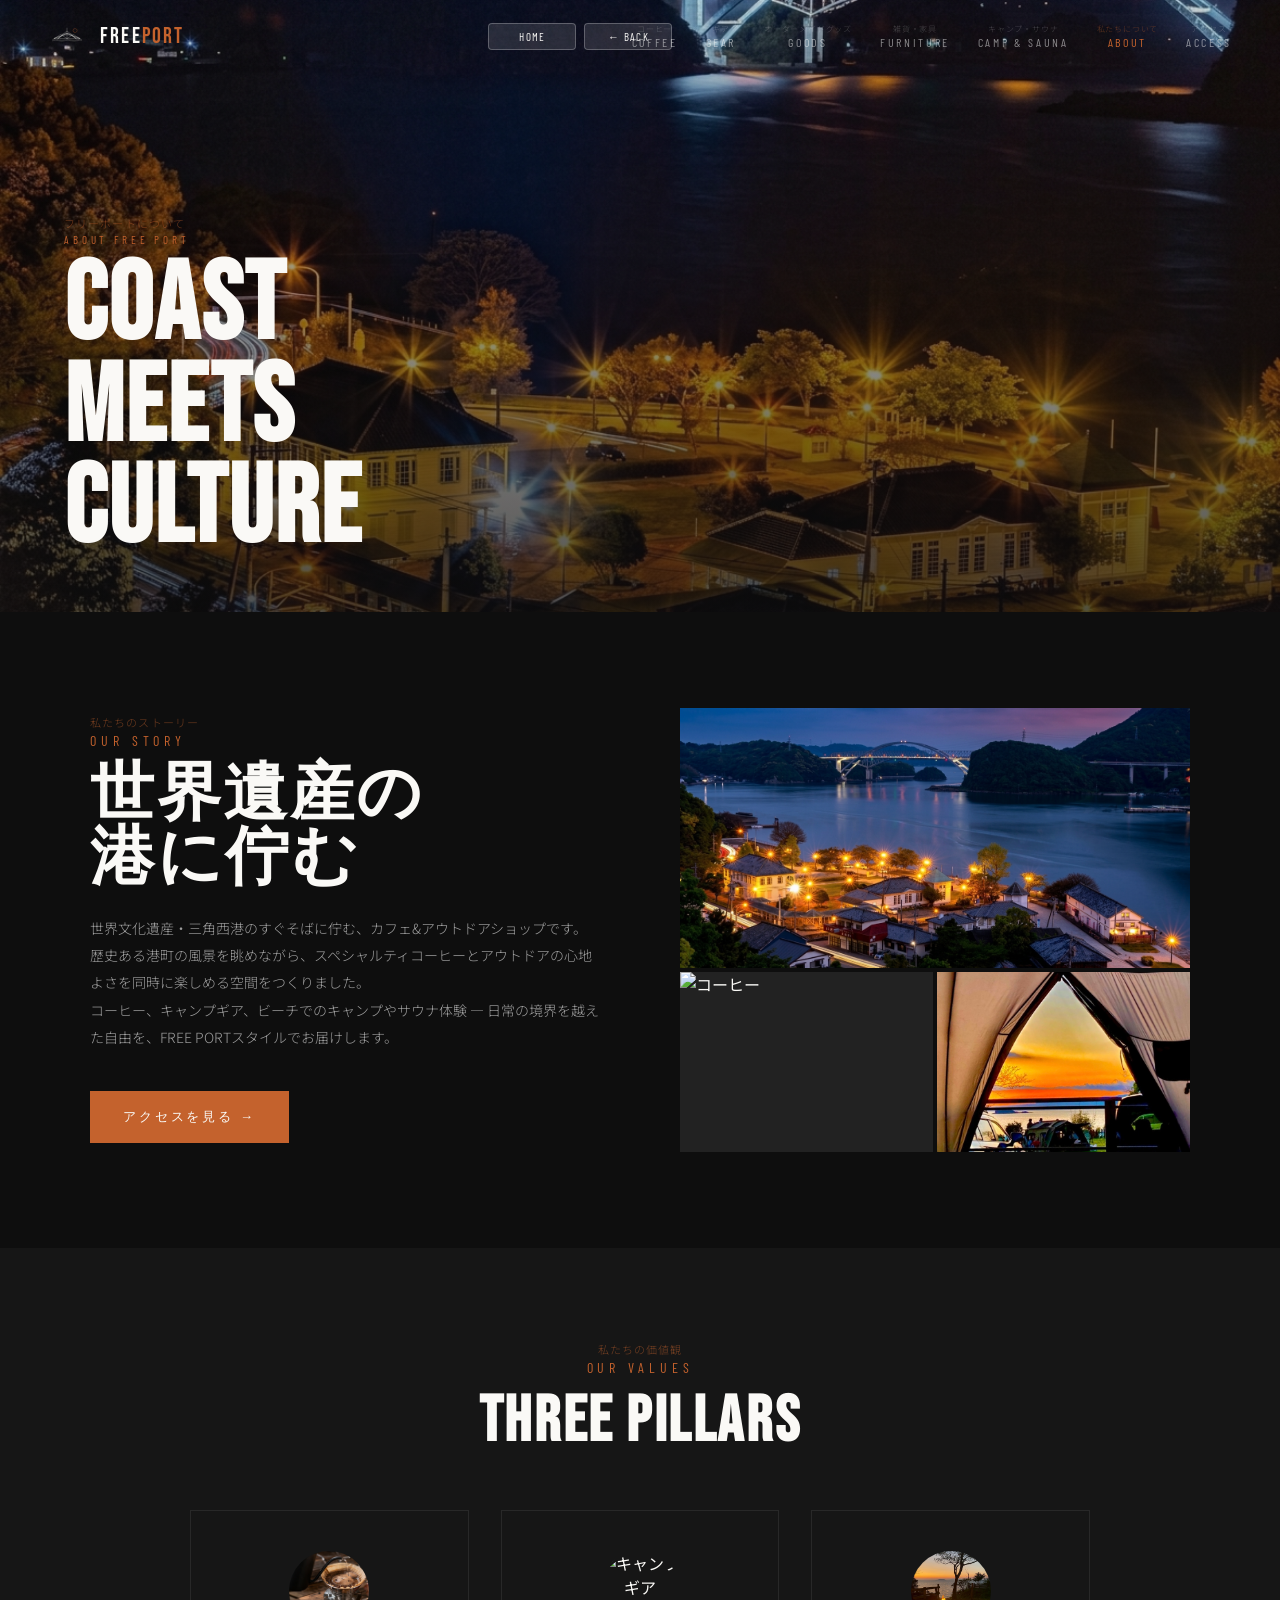
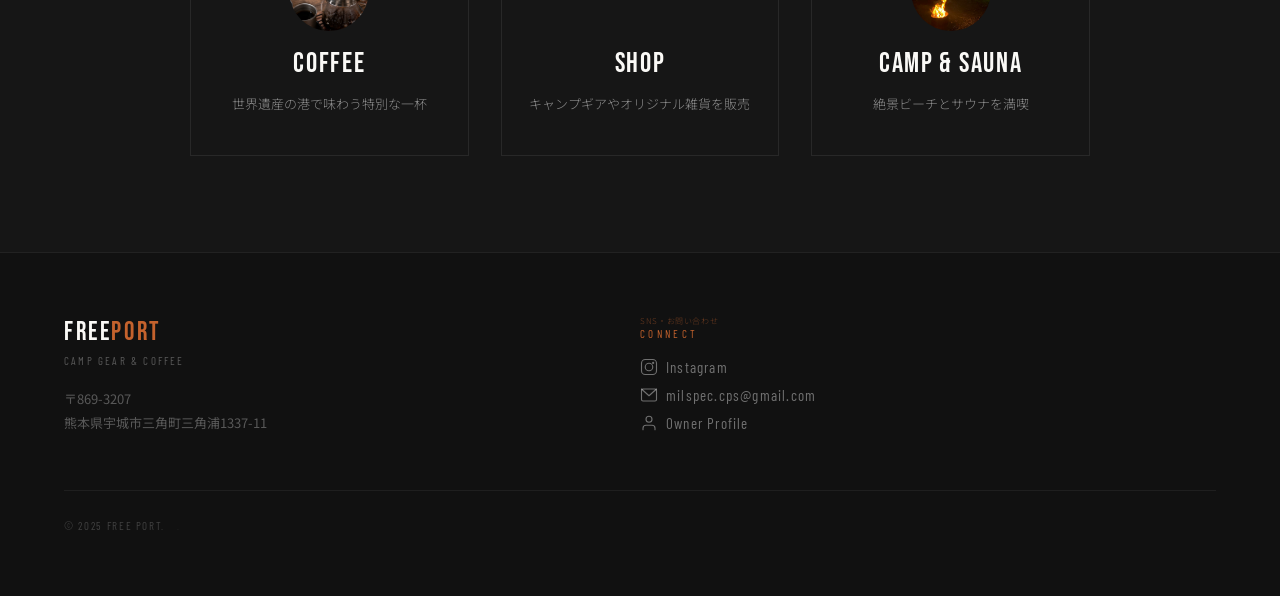
==== commit b5a59815: "Cache-bust cms-loader.js to force reload of orphan-image logic Co-Authored-By: Claude Opus 4.6 (1M c" ====
--- a/about.html
+++ b/about.html
@@ -3,7 +3,8 @@
     <head>
         <meta charset="UTF-8" />
         <meta name="viewport" content="width=device-width,initial-scale=1.0" />
-        <title>About &mdash; FREE PORT</title>
+        <link rel="canonical" href="http://freeport-misumi.com/about.html">
+<title>About &mdash; FREE PORT</title>
         <link rel="stylesheet" href="css/shared.css" />
     </head>
     <body>
@@ -377,6 +378,6 @@
                             </div>
         </footer>
         <script src="js/shared.js"></script>
-        <script src="js/cms-loader.js"></script>
+        <script type="module" src="js/cms-loader.js?v=20260411c"></script>
     </body>
 </html>
--- a/css/shared.css
+++ b/css/shared.css
@@ -29,7 +29,7 @@
 .h-back{font-family:'Barlow Condensed',sans-serif;font-size:11px;letter-spacing:0.2em;text-transform:uppercase;color:rgba(255,255,255,0.4);display:flex;align-items:center;gap:6px;transition:color 0.2s;margin-left:auto;margin-right:24px;white-space:nowrap}
 .h-back:hover{color:var(--rust)}
 .h-back-group{display:flex;align-items:center;gap:8px;margin-left:auto;margin-right:24px}
-.h-back-btn{font-family:'Barlow Condensed',sans-serif;font-size:11px;letter-spacing:0.12em;text-transform:uppercase;color:#faf9f6;background:rgba(255,255,255,0.12);border:1px solid rgba(255,255,255,0.25);border-radius:4px;padding:6px 14px;min-width:72px;text-align:center;justify-content:center;white-space:nowrap;transition:background 0.2s,color 0.2s,border-color 0.2s;text-decoration:none;display:inline-flex;align-items:center;gap:4px}
+.h-back-btn{font-family:'Barlow Condensed',sans-serif;font-size:11px;letter-spacing:0.12em;text-transform:uppercase;color:#faf9f6;background:rgba(255,255,255,0.12);border:1px solid rgba(255,255,255,0.25);border-radius:4px;padding:6px 10px;flex:0 0 88px;box-sizing:border-box;text-align:center;justify-content:center;white-space:nowrap;transition:background 0.2s,color 0.2s,border-color 0.2s;text-decoration:none;display:inline-flex;align-items:center;gap:4px}
 .h-back-btn:hover{background:var(--rust);border-color:var(--rust);color:#fff}
 
 /* PAGE HERO */
